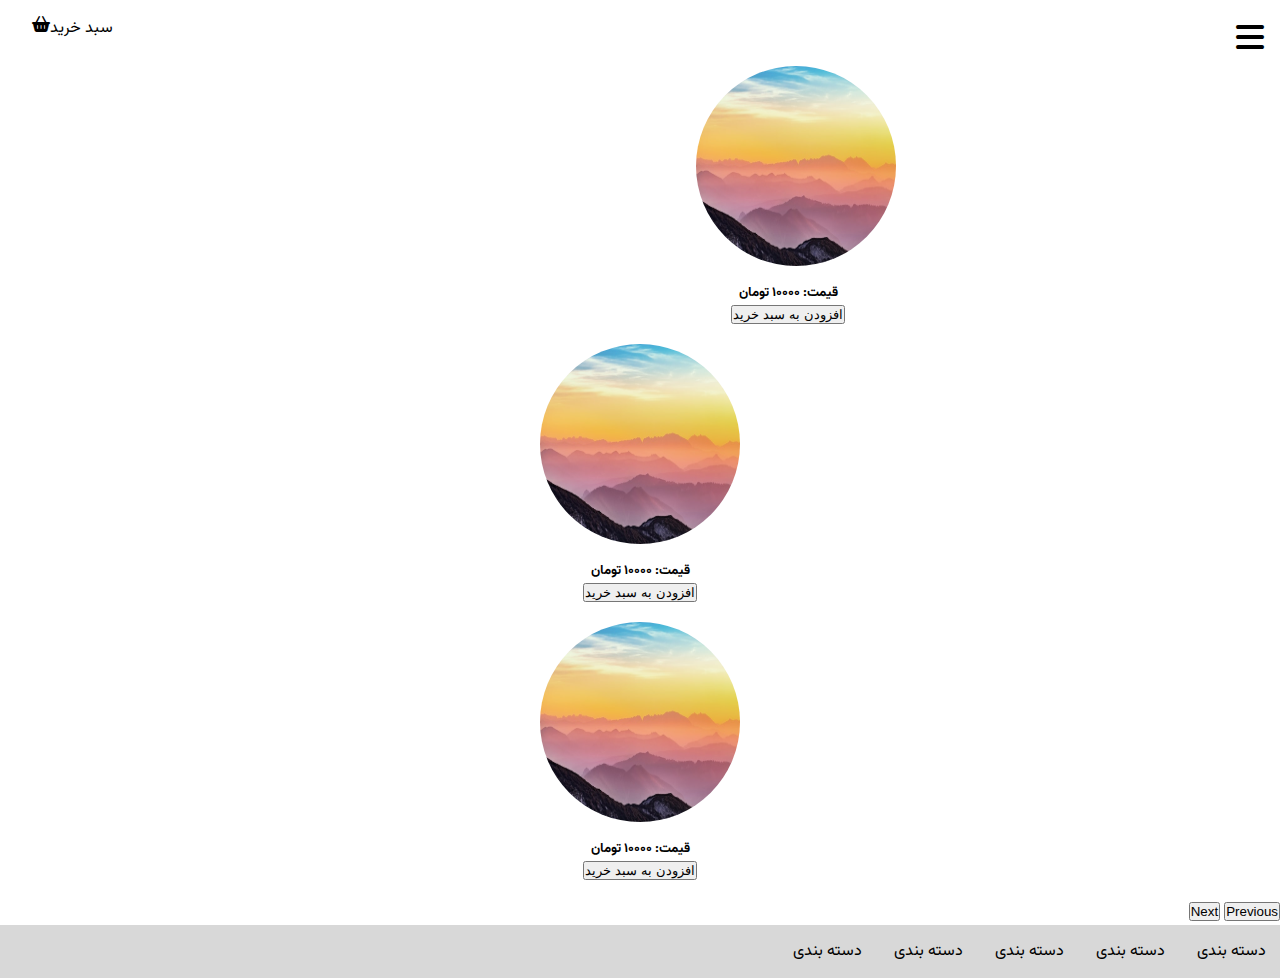
==== index.html @ 9a44aa82 "just index with no pop-up" ====
<!DOCTYPE html>
<html lang="fa" dir="rtl">
  <head>
    <meta charset="UTF-8" />
    <meta http-equiv="X-UA-Compatible" content="IE=edge" />
    <meta name="viewport" content="width=device-width, initial-scale=1.0" />

    <link
      href="https://cdn.jsdelivr.net/npm/bootstrap@5.2.0-beta1/dist/css/bootstrap.min.css"
      rel="stylesheet"
      integrity="sha384-0evHe/X+R7YkIZDRvuzKMRqM+OrBnVFBL6DOitfPri4tjfHxaWutUpFmBp4vmVor"
      crossorigin="anonymous"
    />
    <link
      rel="stylesheet"
      href="https://cdnjs.cloudflare.com/ajax/libs/font-awesome/6.1.1/css/all.min.css"
    />
    <link rel="stylesheet" href="styles/style.css" />
    <script src="scripts/script.js"></script>
    <title>Document</title>
  </head>
  <body>
    <header>
      <div class="container">
        <div class="row">
          <div class="the-head">
            <div class="bars">
              <input type="checkbox" id="check" />
              <label for="check" class="list-bar">
                <i class="fas fa-bars"></i>
              </label>
              <ul class="the-nav" id="navlist">
                <li onclick="closelist()"><i class="fas fa-remove"></i></li>
                <li><a href="#" id="test">تماس با ما</a></li>
                <li><a href="#">درباره ما</a></li>
                <li><a href="#">قوانین</a></li>
              </ul>
            </div>

            <div class="shop-btn">
              <input type="checkbox" id="shop" onclick="shop()" />
              <label for="shop" class="shop-btn btn btn-success">
                سبد خرید
                <i class="fas fa-shopping-basket"></i>
              </label>
            </div>
          </div>
        </div>
      </div>
      <div class="preview-shop " id="previewShop">
        <div class="pre-item">
          <img src="imgs/slide1.jpg" alt="" width="50px" height="50px" />
          <h5>عنوان محصول</h5>
          <p>قیمت: 15000 تومان</p>
        </div>
        <hr />
        <div class="pre-item">
          <img src="imgs/slide1.jpg" alt="" width="50px" height="50px" />
          <h5>عنوان محصول</h5>
          <p>قیمت: 15000 تومان</p>
        </div>
        <hr />
        <div class="pre-item">
          <img src="imgs/slide1.jpg" alt="" width="50px" height="50px" />
          <h5>عنوان محصول</h5>
          <p>قیمت: 15000 تومان</p>
        </div>
        <hr />
        <div class="pre-item">
          <img src="imgs/slide1.jpg" alt="" width="50px" height="50px" />
          <h5>عنوان محصول</h5>
          <p>قیمت: 15000 تومان</p>
        </div>
        <hr />
        <div class="go-shop">
          <a href="#" class="btn btn-outline-success">رفتن به سبد خرید</a>
        </div>
      </div>
    </header>

    <section class="mt-5">
      <div class="container mt-5">
        <div class="row mx-4 mt-5">
          <div
            id="carouselExampleCaptions"
            class="carousel slide"
            data-bs-ride="false"
          >
            <div class="carousel-inner">
              <div class="carousel-item active item">
                <input type="checkbox" id="popup">
                <label for="popup">
                  <img
                  src="imgs/slide1.jpg"
                  class="d-block"
                  alt="..."
                  width="200px"
                  height="200px"
                />
                </label>
                <div class="caption">
                  <h5>قیمت: 10000 تومان</h5>
                    <button class="btn btn-warning">افزودن به سبد خرید</button>
                </div>
              </div>

              <div class="carousel-item item">
                <input type="checkbox" id="popup">
                <label for="popup">
                  <img
                  src="imgs/slide1.jpg"
                  class="d-block"
                  alt="..."
                  width="200px"
                  height="200px"
                />
                </label>
                <div class="caption">
                  <h5>قیمت: 10000 تومان</h5>
                    <button class="btn btn-warning">افزودن به سبد خرید</button>
                </div>
              </div>

              <div class="carousel-item  item">
                <input type="checkbox" id="popup">
                <label for="popup">
                  <img
                  src="imgs/slide1.jpg"
                  class="d-block"
                  alt="..."
                  width="200px"
                  height="200px"
                />
                </label>
                <div class="caption">
                  <h5>قیمت: 10000 تومان</h5>
                    <button class="btn btn-warning">افزودن به سبد خرید</button>
                </div>
              </div>

            </div>
            <button
              class="carousel-control-prev"
              type="button"
              data-bs-target="#carouselExampleCaptions"
              data-bs-slide="prev"
            >
              <span
                class="carousel-control-prev-icon"
                aria-hidden="true"
              ></span>
              <span class="visually-hidden">Previous</span>
            </button>
            <button
              class="carousel-control-next"
              type="button"
              data-bs-target="#carouselExampleCaptions"
              data-bs-slide="next"
            >
              <span
                class="carousel-control-next-icon"
                aria-hidden="true"
              ></span>
              <span class="visually-hidden">Next</span>
            </button>
          </div>
        </div>
      </div>
    </section>

    <footer>
      <div class="scrollmenu fixed-bottom">
        <a href="#">دسته بندی</a>
        <a href="#">دسته بندی</a>
        <a href="#">دسته بندی</a>
        <a href="#">دسته بندی</a>
        <a href="#">دسته بندی</a>
      </div>
    </footer>

    <!-- JavaScript Bundle with Popper -->
    <script
      src="https://cdn.jsdelivr.net/npm/bootstrap@5.2.0-beta1/dist/js/bootstrap.bundle.min.js"
      integrity="sha384-pprn3073KE6tl6bjs2QrFaJGz5/SUsLqktiwsUTF55Jfv3qYSDhgCecCxMW52nD2"
      crossorigin="anonymous"
    ></script>
    <script src="scripts/script.js"></script>
  </body>
</html>
---- styles/style.css ----
@import url("http://fonts.cdnfonts.com/css/lalezar");
@import url("https://fonts.googleapis.com/css2?family=Vazirmatn:wght@100;200;300;400;500;600;700&display=swap");

* {
  padding: 0;
  margin: 0;
  text-decoration: none;
  list-style: none;
  box-sizing: border-box;
}

body {
  font-family: "Vazirmatn", sans-serif;
}

.bars {
  visibility: hidden;
  display: none;
}

.shop-btn {
  visibility: hidden;
  display: block;
}

@media only screen and (max-width: 480px) {
  .the-head {
    position: relative;
    display: flex;
    justify-content: space-between;
  }
  .bars {
    visibility: visible;
    display: flex;
    position: relative;
    justify-content: flex-start;
    align-items: flex-start;
  }

  #check {
    display: none;
  }

  .the-nav {
    position: fixed;
    width: 100%;
    height: 100%;
    background: rgb(0, 12, 78);
    text-align: center;
    margin-right: -1rem;
    right: -50rem;
    transition: all 0.5s;
    z-index: 10;
  }

  .the-nav li a {
    display: block;
    margin: 2rem;
    color: white;
    text-decoration: none;
    font-weight: bold;
    font-size: 1.5rem;
    margin-left: 0.5rem;
  }
  .the-nav li i {
    display: block;
    margin: 2rem;
    color: rgb(255, 238, 0);
    text-decoration: none;
    font-weight: bold;
    margin-left: 0.5rem;
    margin-top: 1rem;
  }

  .the-nav li a:hover {
    color: rgb(0, 37, 245);
  }

  .the-nav li i:hover {
    color: rgb(0, 37, 245);
  }

  #check:checked ~ ul {
    right: 1rem;
  }

  #cancel {
    display: none;
  }

  .list-bar {
    cursor: pointer;
    font-size: 2rem;
    margin: 1rem 1rem 0 0;
  }

  .shop-btn {
    visibility: visible;
    position: relative;
    display: flex;
    align-items: flex-start;
    justify-content: flex-start;
    float: left;
    margin: 0.5rem 0 0 1rem;
  }

  .preview-shop {
    position: absolute;
    display: block;
    visibility: hidden;
    float: inline-end;
    z-index: 9;
    background: rgb(224, 224, 224);
    padding: 0.5rem;
    margin-top: -0.5rem;
    margin-right: 5rem;
    border-radius: 1rem;
    align-items: center;
  }

  .preview-shop .pre-item {
    display: block;
  }
  .pre-item h5 {
    position: relative;
    display: inline-block;
  }
  .pre-item p {
    position: relative;
    display: inline-block;
    font-size: 0.7rem;
  }

  .pre-item img {
    border-radius: 1rem;
  }

  .go-shop {
    display: flex;
    position: relative;
    justify-content: space-around;
  }

  #shop {
    display: none;
  }

  .caption {
    padding: 1rem;
    text-align: center;
  }

  .carousel-item a {
    text-decoration: none;
  }

  .item {
    margin-top: 4rem;
  }

  .slide-btn {
    margin-bottom: 5rem;
  }

  .carousel-item label img {
    border-radius: 50%;
    display: block;
    margin-left: auto;
    margin-right: auto;
  }

  .carousel-item label{
    display: block;
    margin-left: auto;
    margin-right: auto;
  }

  div.scrollmenu {
    background-color: rgb(216, 216, 216);
    overflow: auto;
    white-space: nowrap;
    z-index: 0;
  }

  div.scrollmenu a {
    display: inline-block;
    color: rgb(0, 0, 0);
    text-align: center;
    padding: 14px;
    text-decoration: none;
  }

  div.scrollmenu a:hover {
    background-color: rgb(156, 156, 156);
  }

  #popup{
    display: none;
  }

}

@media only screen and (min-width: 481px) {
  .the-head {
    position: relative;
    display: flex;
    justify-content: space-between;
  }
  .bars {
    visibility: visible;
    display: flex;
    position: relative;
    justify-content: flex-start;
    align-items: flex-start;
  }

  #check {
    display: none;
  }

  .the-nav {
    position: fixed;
    width: 100%;
    height: 100%;
    background: rgb(0, 12, 78);
    text-align: center;
    margin-right: -1rem;
    right: -150rem;
    transition: all 0.5s;
    z-index: 10;
  }

  .the-nav li a {
    display: block;
    margin: 2rem;
    color: white;
    text-decoration: none;
    font-weight: bold;
    font-size: 1.5rem;
    margin-left: 0.5rem;
  }
  .the-nav li i {
    display: block;
    margin: 2rem;
    color: rgb(255, 238, 0);
    text-decoration: none;
    font-weight: bold;
    margin-left: 0.5rem;
    margin-top: 1rem;
  }

  .the-nav li a:hover {
    color: rgb(0, 37, 245);
  }

  .the-nav li i:hover {
    color: rgb(0, 37, 245);
  }

  #check:checked ~ ul {
    right: 1rem;
  }

  #cancel {
    display: none;
  }

  .list-bar {
    cursor: pointer;
    font-size: 2rem;
    margin: 1rem 1rem 0 0;
  }

  .shop-btn {
    visibility: visible;
    position: relative;
    display: flex;
    align-items: flex-start;
    justify-content: flex-start;
    float: left;
    margin: 0.5rem 0 0 1rem;
  }

  .preview-shop {
    position: relative;
    display: block;
    visibility: hidden;
    float: inline-end;
    z-index: 9;
    background: rgb(224, 224, 224);
    padding: 0.5rem;
    margin-top: -0.5rem;
    margin-right: 5rem;
    border-radius: 1rem;
    align-items: center;
  }

  .preview-shop .pre-item {
    display: block;
  }
  .pre-item h5 {
    position: relative;
    display: inline-block;
  }
  .pre-item p {
    position: relative;
    display: inline-block;
    font-size: 0.7rem;
  }

  .pre-item img {
    border-radius: 1rem;
  }

  .go-shop {
    display: flex;
    position: relative;
    justify-content: space-around;
  }

  #shop {
    display: none;
  }

  .caption {
    padding: 1rem;
    text-align: center;
  }

  .carousel-item a {
    text-decoration: none;
  }

  .item {
    margin-top: 0;
  }

  .slide-btn {
    margin-bottom: 5rem;
  }

  .carousel-item label img {
    border-radius: 50%;
    display: block;
    margin-left: auto;
    margin-right: auto;
  }

  .carousel-item label{
    display: block;
    margin-left: auto;
    margin-right: auto;
    cursor: pointer;
  }

  div.scrollmenu {
    background-color: rgb(216, 216, 216);
    overflow: auto;
    white-space: nowrap;
    z-index: 0;
  }

  div.scrollmenu a {
    display: inline-block;
    color: rgb(0, 0, 0);
    text-align: center;
    padding: 14px;
    text-decoration: none;
  }

  div.scrollmenu a:hover {
    background-color: rgb(156, 156, 156);
  }

  #popup{
    display: none;
  }
}
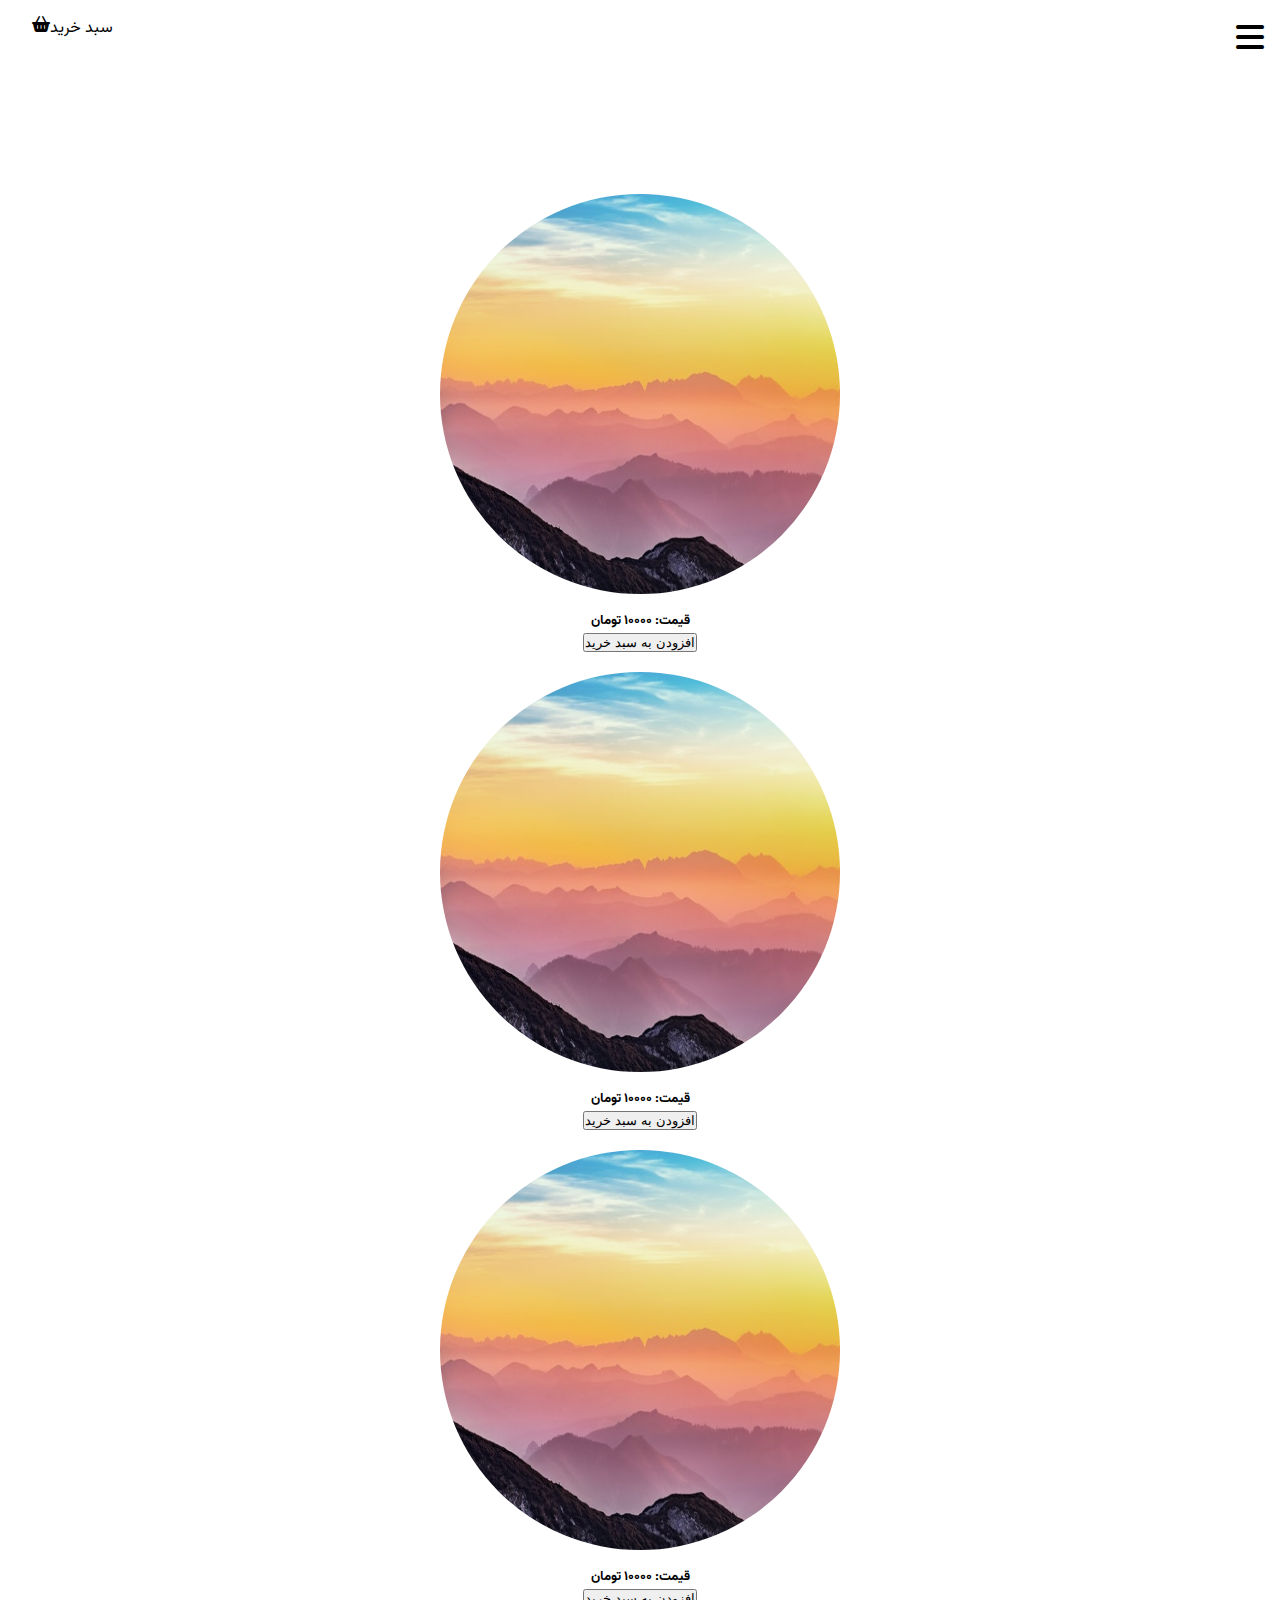
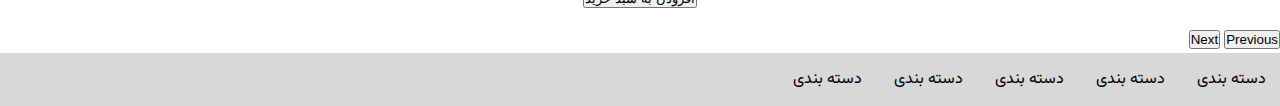
==== commit 60f464cd: "index all done=" ====
--- a/index.html
+++ b/index.html
@@ -86,10 +86,10 @@
             class="carousel slide"
             data-bs-ride="false"
           >
-            <div class="carousel-inner">
+            <div class="carousel-inner items ">
               <div class="carousel-item active item">
                 <input type="checkbox" id="popup">
-                <label for="popup">
+                <label for="popup" onclick="popShow()">
                   <img
                   src="imgs/slide1.jpg"
                   class="d-block"
@@ -104,9 +104,9 @@
                 </div>
               </div>
 
-              <div class="carousel-item item">
+              <div class="carousel-item active item">
                 <input type="checkbox" id="popup">
-                <label for="popup">
+                <label for="popup" onclick="popShow()">
                   <img
                   src="imgs/slide1.jpg"
                   class="d-block"
@@ -121,15 +121,13 @@
                 </div>
               </div>
 
-              <div class="carousel-item  item">
+              <div class="carousel-item active item">
                 <input type="checkbox" id="popup">
-                <label for="popup">
+                <label for="popup" onclick="popShow()">
                   <img
                   src="imgs/slide1.jpg"
                   class="d-block"
                   alt="..."
-                  width="200px"
-                  height="200px"
                 />
                 </label>
                 <div class="caption">
@@ -168,6 +166,16 @@
       </div>
     </section>
 
+    <section>
+      <div class="container">
+        <div class="text-box text-center" id="popContainer" onclick="close_pop()">
+          <h5>title</h5>
+          <p>Lorem ipsum dolor sit amet consectetur adipisicing elit. Quos obcaecati excepturi, voluptate voluptatum harum repellat reiciendis inventore. Debitis hic impedit dolorum blanditiis in sit qui incidunt, dolorem dolor ab animi nobis sunt aspernatur nihil voluptatem voluptatibus accusamus magnam est quisquam?</p>
+          <span class="close-pop "><i class="fas fa-remove"></i></span>
+        </div>
+      </div>
+    </section>
+
     <footer>
       <div class="scrollmenu fixed-bottom">
         <a href="#">دسته بندی</a>
@@ -178,6 +186,7 @@
       </div>
     </footer>
 
+
     <!-- JavaScript Bundle with Popper -->
     <script
       src="https://cdn.jsdelivr.net/npm/bootstrap@5.2.0-beta1/dist/js/bootstrap.bundle.min.js"
--- a/styles/style.css
+++ b/styles/style.css
@@ -106,8 +106,8 @@
 
   .preview-shop {
     position: absolute;
-    display: block;
-    visibility: hidden;
+    display: none;
+    visibility: visible;
     float: inline-end;
     z-index: 9;
     background: rgb(224, 224, 224);
@@ -167,9 +167,11 @@
     display: block;
     margin-left: auto;
     margin-right: auto;
-  }
-
-  .carousel-item label{
+    width: 200px;
+    height: 200px;
+  }
+
+  .carousel-item label {
     display: block;
     margin-left: auto;
     margin-right: auto;
@@ -194,10 +196,33 @@
     background-color: rgb(156, 156, 156);
   }
 
-  #popup{
-    display: none;
-  }
-
+  #popup {
+    display: none;
+  }
+
+  .text-box{
+    z-index: 5;
+    background: #999;
+    width: 60%;
+    position: absolute;
+    display: none;
+    margin: 11rem auto auto auto;
+    left: 0;
+    right: 0;
+    top: 0;
+    bottom: 0;
+    width: 200px;
+    height: 200px;
+    border-radius: 2rem;
+    padding: 1rem 1rem;
+  }
+
+  .text-box p{
+    font-size: .55rem;
+  }
+  .text-box span i{
+    font-size: 1rem;
+  }
 }
 
 @media only screen and (min-width: 481px) {
@@ -281,16 +306,17 @@
     margin: 0.5rem 0 0 1rem;
   }
 
+
   .preview-shop {
-    position: relative;
-    display: block;
-    visibility: hidden;
-    float: inline-end;
+    position: absolute ;
+    display: none;
+    visibility: visible;
+    left: 0;
     z-index: 9;
     background: rgb(224, 224, 224);
     padding: 0.5rem;
     margin-top: -0.5rem;
-    margin-right: 5rem;
+    margin-left: 5rem;
     border-radius: 1rem;
     align-items: center;
   }
@@ -331,8 +357,10 @@
     text-decoration: none;
   }
 
-  .item {
-    margin-top: 0;
+  .items {
+    margin-left: auto;
+    margin-right: auto;
+    margin-top: 8rem;
   }
 
   .slide-btn {
@@ -344,9 +372,11 @@
     display: block;
     margin-left: auto;
     margin-right: auto;
-  }
-
-  .carousel-item label{
+    width: 400px;
+    height: 400px;
+  }
+
+  .carousel-item label {
     display: block;
     margin-left: auto;
     margin-right: auto;
@@ -375,4 +405,29 @@
   #popup{
     display: none;
   }
-}
+
+  .text-box{
+    z-index: 5;
+    background: #999;
+    width: 60%;
+    position: absolute;
+    display: none;
+    margin: 15rem auto auto auto;
+    left: 0;
+    right: 0;
+    top: 0;
+    bottom: 0;
+    width: 400px;
+    height: 400px;
+    border-radius: 2rem;
+    padding: 1rem 1.5rem;
+  }
+
+  .text-box P{
+    font-size: 1.3rem;
+  }
+
+  .text-box span i{
+    font-size: 2rem;
+  }
+}
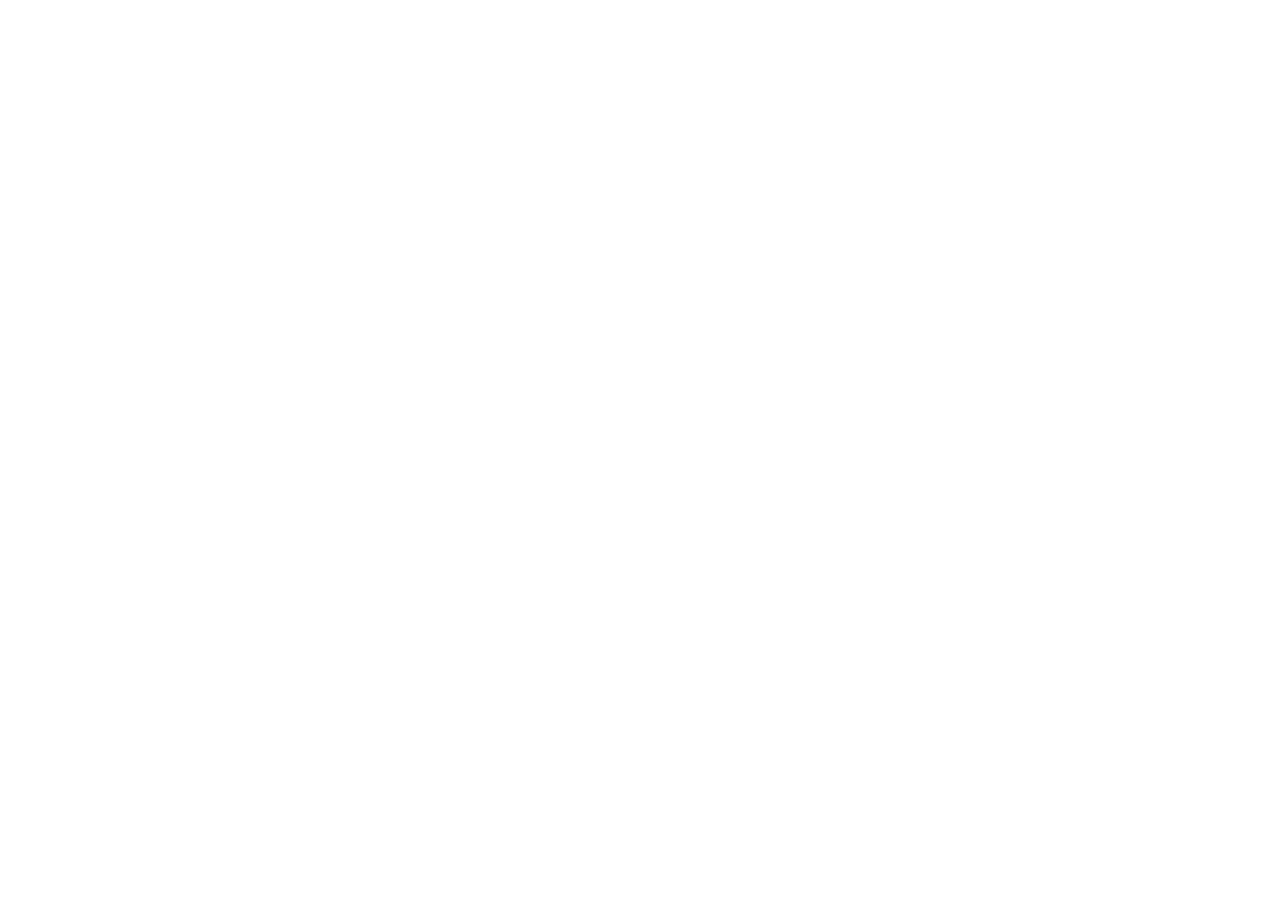
==== commit 453e6996: "All done" ====
--- a/index.html
+++ b/index.html
@@ -38,6 +38,7 @@
             </div>
 
             <div class="shop-btn">
+              <div class="plus text-center mt-3"><p>1</p></div>
               <input type="checkbox" id="shop" onclick="shop()" />
               <label for="shop" class="shop-btn btn btn-success">
                 سبد خرید
--- a/styles/style.css
+++ b/styles/style.css
@@ -13,6 +13,10 @@
   font-family: "Vazirmatn", sans-serif;
 }
 
+h1,h2,h3,h4,h5,h6{
+  font-family: 'lalezar',sans-serif;
+}
+
 .bars {
   visibility: hidden;
   display: none;
@@ -23,7 +27,29 @@
   display: block;
 }
 
+header {
+  display: none;
+}
+
+section {
+  display: none;
+}
+
+footer {
+  display: none;
+}
+
 @media only screen and (max-width: 480px) {
+  header {
+    display: block;
+  }
+  section {
+    display: block;
+  }
+  footer {
+    display: block;
+  }
+
   .the-head {
     position: relative;
     display: flex;
@@ -104,6 +130,16 @@
     margin: 0.5rem 0 0 1rem;
   }
 
+  .plus{
+    background: rgb(255, 27, 27);
+    border-radius: 50%;
+    width: 20px;
+    height: 20px;
+  }
+  .plus p{
+    color: wheat;
+  }
+
   .preview-shop {
     position: absolute;
     display: none;
@@ -200,9 +236,9 @@
     display: none;
   }
 
-  .text-box{
+  .text-box {
     z-index: 5;
-    background: #999;
+    background: rgb(221, 221, 221);
     width: 60%;
     position: absolute;
     display: none;
@@ -217,15 +253,81 @@
     padding: 1rem 1rem;
   }
 
-  .text-box p{
-    font-size: .55rem;
-  }
-  .text-box span i{
+  .text-box p {
+    font-size: 0.55rem;
+  }
+  .text-box span i {
     font-size: 1rem;
   }
-}
-
-@media only screen and (min-width: 481px) {
+
+
+
+
+  
+  .shop-sec{
+    margin-top: 5rem;
+  }
+
+  .orders{
+    background: rgb(221, 221, 221);
+    padding: 1rem;
+    display: block;
+
+  }
+
+  .order{
+    background: rgb(243, 243, 243);
+    border: solid 3px #999;
+    border-radius: 1rem;
+    position: relative;
+    display: inline-block;
+    justify-content: center;
+    align-items: center;
+    padding: 1rem .4rem;
+    margin: .5rem;
+    
+  }
+
+  .order img{
+    width: 150px;
+    height: 150px;
+    position: relative;
+    display: block;
+    justify-content: center;
+    align-items: center;
+    border-radius: 1rem;
+    margin-left: auto;
+    margin-right: auto;
+  }
+  
+  .order p,h4{
+    margin-top: .5rem;
+  }
+
+
+
+
+
+  .submit-message{
+    margin-top: 15rem;
+  }
+
+  .submit-message h1{
+    font-size: 2rem;
+  }
+}
+
+@media only screen and (min-width: 481px) and (max-width: 1024px) {
+  header {
+    display: block;
+  }
+  section {
+    display: block;
+  }
+  footer {
+    display: block;
+  }
+
   .the-head {
     position: relative;
     display: flex;
@@ -306,9 +408,18 @@
     margin: 0.5rem 0 0 1rem;
   }
 
+  .plus{
+    background: rgb(255, 27, 27);
+    border-radius: 50%;
+    width: 20px;
+    height: 20px;
+  }
+  .plus p{
+    color: wheat;
+  }
 
   .preview-shop {
-    position: absolute ;
+    position: absolute;
     display: none;
     visibility: visible;
     left: 0;
@@ -402,13 +513,13 @@
     background-color: rgb(156, 156, 156);
   }
 
-  #popup{
-    display: none;
-  }
-
-  .text-box{
+  #popup {
+    display: none;
+  }
+
+  .text-box {
     z-index: 5;
-    background: #999;
+    background: rgb(221, 221, 221);
     width: 60%;
     position: absolute;
     display: none;
@@ -423,11 +534,66 @@
     padding: 1rem 1.5rem;
   }
 
-  .text-box P{
+  .text-box P {
     font-size: 1.3rem;
   }
 
-  .text-box span i{
+  .text-box span i {
     font-size: 2rem;
   }
-}
+
+
+
+
+
+  .shop-sec{
+    margin-top: 5rem;
+  }
+  .orders{
+    background: rgb(221, 221, 221);
+    padding: 1rem;
+    display: block;
+
+  }
+
+  .order{
+    background: rgb(243, 243, 243);
+    border: solid 3px #999;
+    border-radius: 1rem;
+    position: relative;
+    display: inline-block;
+    justify-content: center;
+    align-items: center;
+    padding: 1rem .4rem;
+    margin: .5rem;
+    
+  }
+
+  .order img{
+    width: 150px;
+    height: 150px;
+    position: relative;
+    display: block;
+    justify-content: center;
+    align-items: center;
+    border-radius: 1rem;
+    margin-left: auto;
+    margin-right: auto;
+  }
+  
+  .order p,h4{
+    margin-top: .5rem;
+  }
+
+
+
+
+
+  .submit-message{
+    margin-top: 25rem;
+  }
+
+  .submit-message h1{
+    font-size: 4rem;
+  }
+}
